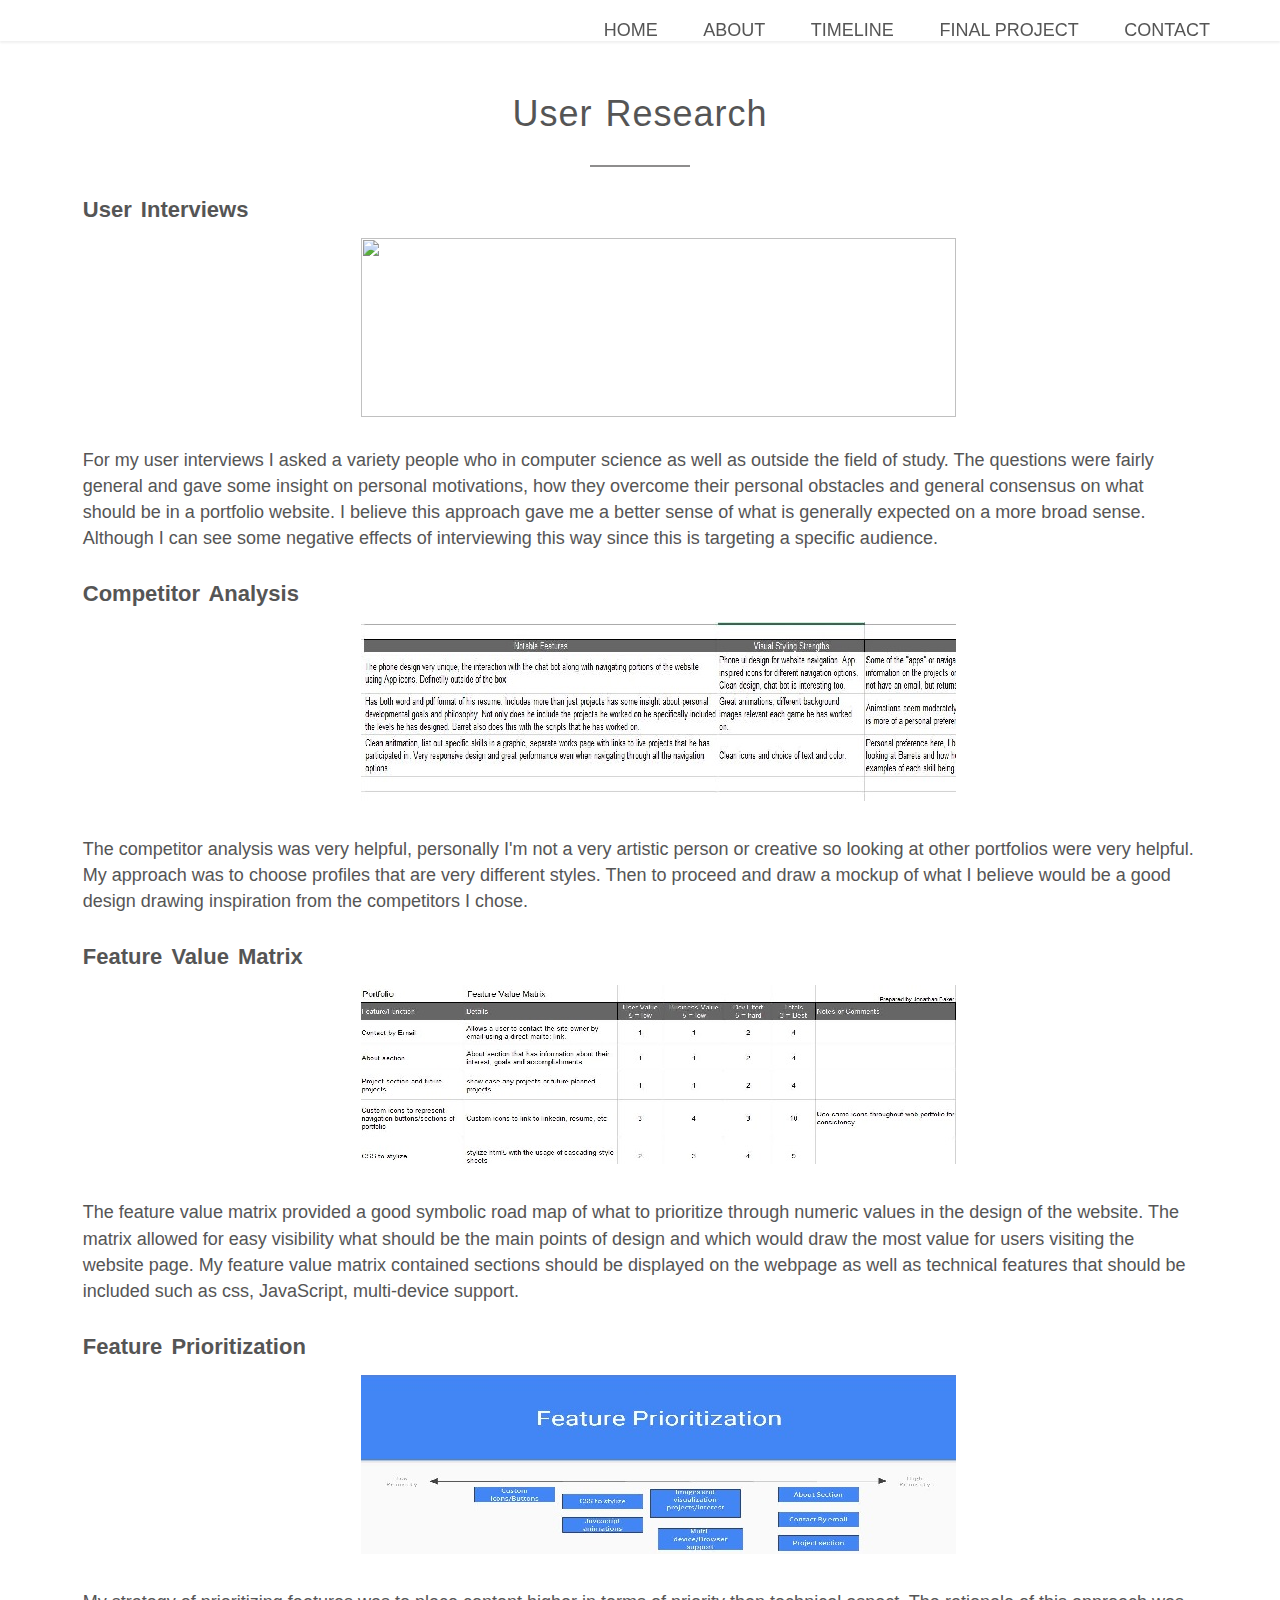
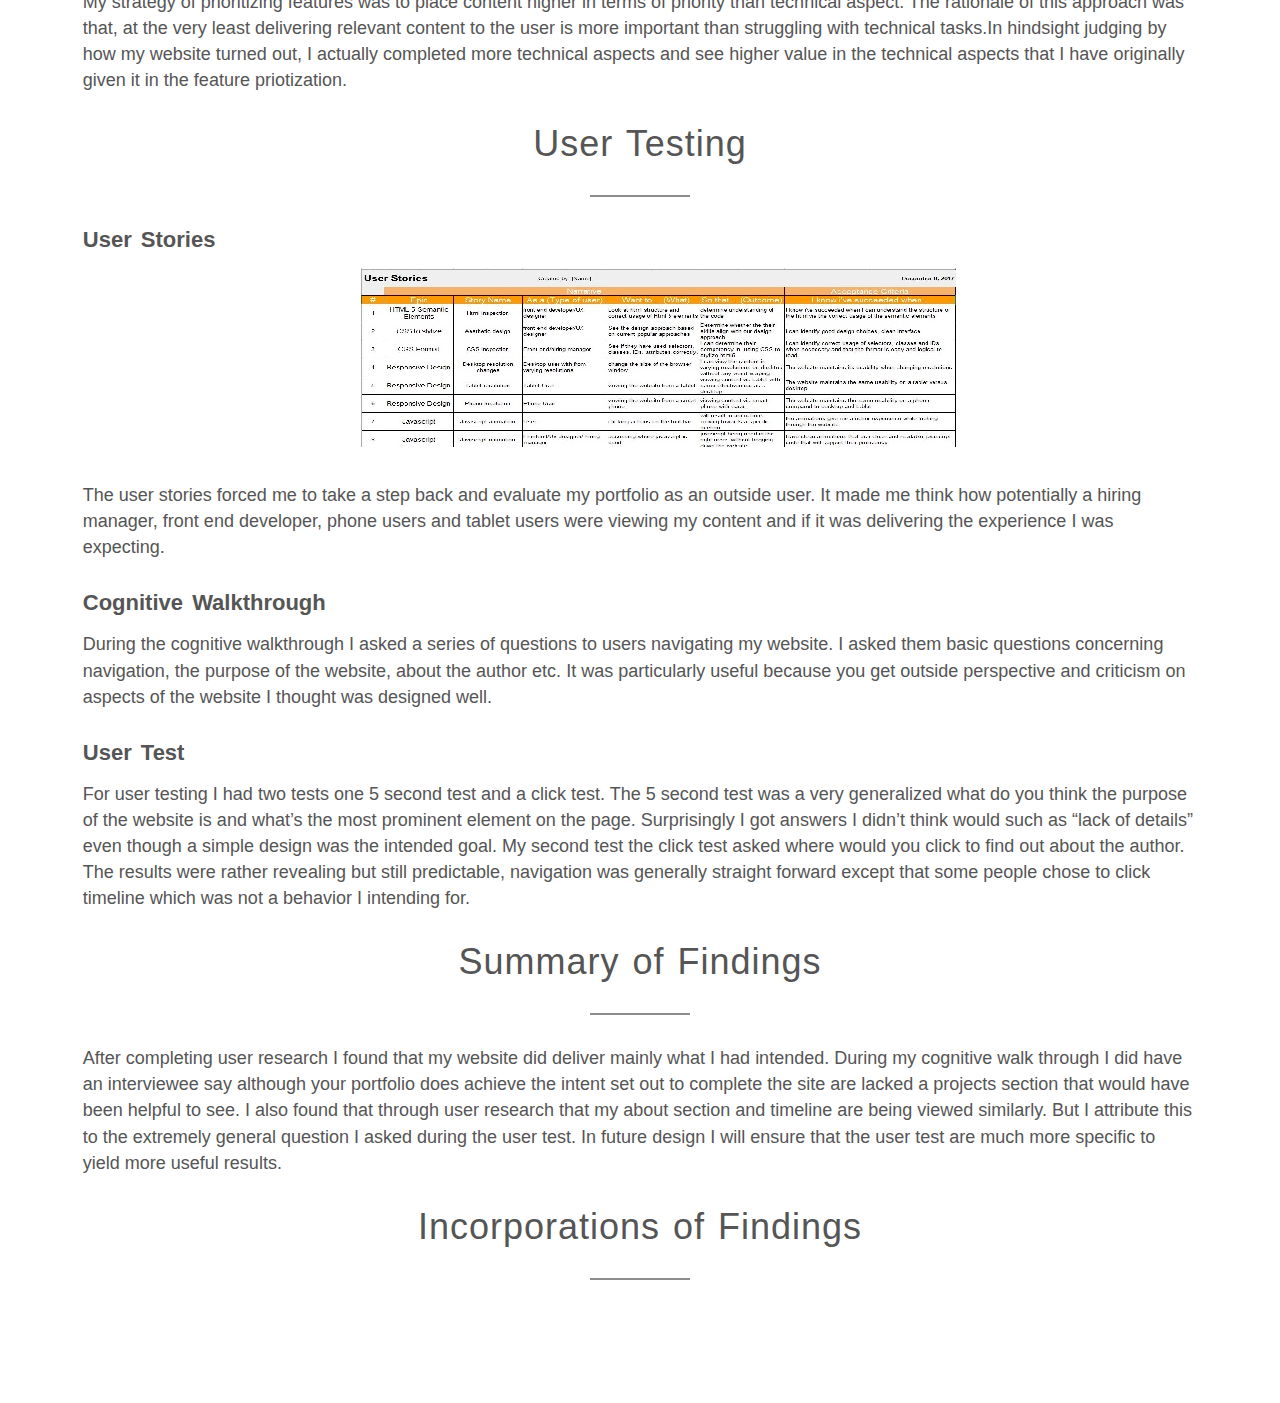
==== FinalProject.html @ 6b1a272f "adj images" ====
<!DOCTYPE html>
<html lang = "en">
    <head>
        <meta name="author" content="Jonathan Baker UCINetID:bakerjt, ID 64562273">
        <meta name="viewport" content="width=device-width, initial-scale=1.0">
        <link rel="stylesheet" type="text/css" href="vendors/css/normalize.css">
        <link rel="stylesheet" type="text/css" href="vendors/css/grid.css">
        <link rel ="stylesheet" type="text/css" href="resources/css/style.css">
        <link rel="stylesheet" type="text/css" href="resources/css/queries.css">
        <link rel ="stylesheet" type="text/css" href="vendors/css/ionicons.min.css">
        <link rel="stylesheet" type="text/css" href="vendors/css/animate.css">
        <link href="https://fonts.googleapis.com/css?family=Open+Sans:100,300,300i,400" rel="stylesheet">
        <title>Jonathan Baker</title>
    </head>
    <body>
        <nav>
            <div class="row">
                <ul class="main-nav js--main-nav">
                    <li><a href="index.html">Home</a></li>
                    <li><a href="index.html">About</a></li>
                    <li><a href="index.html">Timeline</a></li>
                    <li><a href="FinalProject.html">Final Project</a></li>
                    <li><a href="index.html">contact </a></li>
                </ul>
                <a class="mobile-nav-icon js--nav-icon"><i class="ion-navicon-round"></i></a>
            </div>
        </nav>
        <section class="section-features js--section-features" id="features">
            <div class="row box">
                <h2>User Research</h2>
                <h3> User Interviews</h3>
                <a  href="https://drive.google.com/open?id=0B4aPgk0woaX7eER5SkN0eHNoVDg"><img class ="UR" src="resources/img/UserIntMin.JPG"></a>
                <p class="about-me">
                    For my user interviews I asked a variety people who in computer science as well as outside the field of study. The questions were fairly general and gave some insight on personal motivations, how they overcome their personal obstacles and general consensus on what should be in a portfolio website. I believe this approach gave me a better sense of what is generally expected on a more broad sense. Although I can see some negative effects of interviewing this way since this is targeting a specific audience. 
                </p>

                <h3> Competitor Analysis</h3>
                <a  href="https://drive.google.com/open?id=0B4aPgk0woaX7d2t6N0pDeW5FSlE"><img class ="UR" src="resources/img/CompAnalysisMin.jpg"></a>
                <p class="about-me">
                    The competitor analysis was very helpful, personally I'm not a very artistic person or creative so looking at other portfolios were very helpful. My approach was to choose profiles that are very different styles. Then to proceed and draw a mockup of what I believe would be a good design drawing inspiration from the competitors I chose. 
                </p>

                <h3> Feature Value Matrix</h3>
                <a  href="https://drive.google.com/open?id=0B4aPgk0woaX7ckxmODdmNkxnTms"><img class ="UR" src="resources/img/FeatValMin.jpg"></a>
                <p class="about-me">
                    The feature value matrix provided a good symbolic road map of what to prioritize through numeric values in the design of the website. The matrix allowed for easy visibility what should be the main points of design and which would draw the most value for users visiting the website page. My feature value matrix contained sections should be displayed on the webpage as well as technical features that should be included such as css, JavaScript, multi-device support.</p>

                <h3> Feature Prioritization</h3>
                <a  href="https://drive.google.com/open?id=0B4aPgk0woaX7dk5kZG1scjVISDg"><img class ="UR" src="resources/img/FeatPriorMin.jpg"></a>
                <p class="about-me">
                    My strategy of prioritizing features was to place content higher in terms of priority than technical aspect. The rationale of this approach was that, at the very least delivering relevant content to the user is more important than struggling with technical tasks.In hindsight judging by how my website turned out, I actually completed more technical aspects and see higher value in the technical aspects that I have originally given it in the feature priotization.</p>



                <h2>User Testing</h2>


                <h3> User Stories</h3>
                <a  href="https://drive.google.com/open?id=1k7hNdNl56EnMWniTi_OpLZ6lgbuzJ8pI"><img class ="UR" src="resources/img/UserStoryMin.jpg"></a>
                <p class="about-me">
                    The user stories forced me to take a step back and evaluate my portfolio as an outside user. It made me think how potentially a hiring manager, front end developer, phone users and tablet users were viewing my content and if it was delivering the experience I was expecting.</p>

                <h3> Cognitive Walkthrough</h3>
                <p class="about-me">
                   During the cognitive walkthrough I asked a series of questions to users navigating my website. I asked them basic questions concerning navigation, the purpose of the website, about the author etc. It was particularly useful because you get outside perspective and criticism on aspects of the website I thought was designed well.
                   </p>

                <h3> User Test</h3>
                <p class="about-me">
                   For user testing I had two tests one 5 second test and a click test. The 5 second test was a very generalized what do you think the purpose of the website is and what’s the most prominent element on the page. Surprisingly  I got answers I didn’t think would such as “lack of details” even though a simple design was the intended goal. My second test the click test asked where would you click to find out about the author. The results were rather revealing but still predictable, navigation was generally straight forward except that some people chose to click timeline which was not a behavior I intending for.</p>

                <h2> Summary of Findings</h2>
                  <p class="about-me">
                  After completing user research I found that my website did deliver mainly what I had intended. During my cognitive walk through I did have an interviewee say although your portfolio does achieve the intent set out to complete the site are lacked a projects section that would have been helpful to see. I also found that through user research that my about section and timeline are being viewed similarly. But I attribute this to the extremely general question I asked during the user test. In future design I will ensure that the user test are much more specific to yield more useful results.</p>

                <h2> Incorporations of Findings</h2>

            </div>
        </section>


        <script src="https://ajax.googleapis.com/ajax/libs/jquery/1.12.4/jquery.min.js"></script>
        <script src="vendors/js/jquery.waypoints.min.js"></script>
        <script src="resources/js/script.js"></script>

    </body>
</html>
---- vendors/css/grid.css ----
/*  SECTIONS  ============================================================================= */

.section {
	clear: both;
	padding: 0px;
	margin: 0px;
}

/*  GROUPING  ============================================================================= */

.row {
    zoom: 1; /* For IE 6/7 (trigger hasLayout) */
}

.row:before,
.row:after {
    content:"";
    display:table;
}
.row:after {
    clear:both;
}

/*  GRID COLUMN SETUP   ==================================================================== */

.col {
	display: block;
	float:left;
	margin: 1% 0 1% 1.6%;
}

.col:first-child { margin-left: 0; } /* all browsers except IE6 and lower */


/*  REMOVE MARGINS AS ALL GO FULL WIDTH AT 480 PIXELS */

@media only screen and (max-width: 480px) {
	.col { 
		/*margin: 1% 0 1% 0%;*/
        margin: 0;
	}
}


/*  GRID OF TWO   ============================================================================= */


.span-2-of-2 {
	width: 100%;
}

.span-1-of-2 {
	width: 49.2%;
}

/*  GO FULL WIDTH AT LESS THAN 480 PIXELS */

@media only screen and (max-width: 480px) {
	.span-2-of-2 {
		width: 100%; 
	}
	.span-1-of-2 {
		width: 100%; 
	}
}


/*  GRID OF THREE   ============================================================================= */

	
.span-3-of-3 {
	width: 100%; 
}

.span-2-of-3 {
	width: 66.13%; 
}

.span-1-of-3 {
	width: 32.26%; 
}


/*  GO FULL WIDTH AT LESS THAN 480 PIXELS */

@media only screen and (max-width: 480px) {
	.span-3-of-3 {
		width: 100%; 
	}
	.span-2-of-3 {
		width: 100%; 
	}
	.span-1-of-3 {
		width: 100%;
	}
}

/*  GRID OF FOUR   ============================================================================= */

	
.span-4-of-4 {
	width: 100%; 
}

.span-3-of-4 {
	width: 74.6%; 
}

.span-2-of-4 {
	width: 49.2%; 
}

.span-1-of-4 {
	width: 23.8%; 
}


/*  GO FULL WIDTH AT LESS THAN 480 PIXELS */

@media only screen and (max-width: 480px) {
	.span-4-of-4 {
		width: 100%; 
	}
	.span-3-of-4 {
		width: 100%; 
	}
	.span-2-of-4 {
		width: 100%; 
	}
	.span-1-of-4 {
		width: 100%; 
	}
}


/*  GRID OF FIVE   ============================================================================= */

	
.span-5-of-5 {
	width: 100%;
}

.span-4-of-5 {
  	width: 79.68%; 
}

.span-3-of-5 {
  	width: 59.36%; 
}

.span-2-of-5 {
  	width: 39.04%;
}

.span-1-of-5 {
  	width: 18.72%;
}


/*  GO FULL WIDTH AT LESS THAN 480 PIXELS */

@media only screen and (max-width: 480px) {
	.span-5-of-5 {
		width: 100%; 
	}
	.span-4-of-5 {
		width: 100%; 
	}
	.span-3-of-5 {
		width: 100%; 
	}
	.span-2-of-5 {
		width: 100%; 
	}
	.span-1-of-5 {
		width: 100%; 
	}
}


/*  GRID OF SIX   ============================================================================= */


.span-6-of-6 {
	width: 100%;
}

.span-5-of-6 {
  	width: 83.06%;
}

.span-4-of-6 {
  	width: 66.13%;
}

.span-3-of-6 {
  	width: 49.2%;
}

.span-2-of-6 {
  	width: 32.26%;
}

.span-1-of-6 {
  	width: 15.33%;
}


/*  GO FULL WIDTH AT LESS THAN 480 PIXELS */

@media only screen and (max-width: 480px) {
	.span-6-of-6 {
		width: 100%; 
	}
	.span-5-of-6 {
		width: 100%; 
	}
	.span-4-of-6 {
		width: 100%; 
	}
	.span-3-of-6 {
		width: 100%; 
	}
	.span-2-of-6 {
		width: 100%; 
	}
	.span-1-of-6 {
		width: 100%; 
	}
}



/*  GRID OF SEVEN   ============================================================================= */


.span-7-of-7 {
	width: 100%;
}

.span-6-of-7 {
	width: 85.48%;
}

.span-5-of-7 {
  	width: 70.97%;
}

.span-4-of-7 {
  	width: 56.45%;
}

.span-3-of-7 {
  	width: 41.94%;
}

.span-2-of-7 {
  	width: 27.42%;
}

.span-1-of-7 {
  	width: 12.91%;
}


/*  GO FULL WIDTH AT LESS THAN 480 PIXELS */

@media only screen and (max-width: 480px) {
	.span-7-of-7 {
		width: 100%; 
	}
	.span-6-of-7 {
		width: 100%; 
	}
	.span-5-of-7 {
		width: 100%; 
	}
	.span-4-of-7 {
		width: 100%; 
	}
	.span-3-of-7 {
		width: 100%; 
	}
	.span-2-of-7 {
		width: 100%; 
	}
	.span-1-of-7 {
		width: 100%; 
	}
}


/*  GRID OF EIGHT   ============================================================================= */

	
.span-8-of-8 {
	width: 100%;
}

.span-7-of-8 {
	width: 87.3%; 
}

.span-6-of-8 {
	width: 74.6%; 
}

.span-5-of-8 {
	width: 61.9%; 
}

.span-4-of-8 {
	width: 49.2%; 
}

.span-3-of-8 {
	width: 36.5%;
}

.span-2-of-8 {
	width: 23.8%; 
}

.span-1-of-8 {
	width: 11.1%; 
}


/*  GO FULL WIDTH AT LESS THAN 480 PIXELS */

@media only screen and (max-width: 480px) {
	.span-8-of-8 {
		width: 100%; 
	}
	.span-7-of-8 {
		width: 100%; 
	}
	.span-6-of-8 {
		width: 100%; 
	}
	.span-5-of-8 {
		width: 100%; 
	}
	.span-4-of-8 {
		width: 100%; 
	}
	.span-3-of-8 {
		width: 100%; 
	}
	.span-2-of-8 {
		width: 100%; 
	}
	.span-1-of-8 {
		width: 100%; 
	}
}


/*  GRID OF NINE   ============================================================================= */


.span-9-of-9 {
	width: 100%;
}

.span-8-of-9 {
	width: 88.71%;
}

.span-7-of-9 {
	width: 77.42%; 
}

.span-6-of-9 {
	width: 66.13%; 
}

.span-5-of-9 {
	width: 54.84%; 
}

.span-4-of-9 {
	width: 43.55%; 
}

.span-3-of-9 {
	width: 32.26%;
}

.span-2-of-9 {
	width: 20.97%; 
}

.span-1-of-9 {
	width: 9.68%; 
}


/*  GO FULL WIDTH AT LESS THAN 480 PIXELS */

@media only screen and (max-width: 480px) {
	.span-9-of-9 {
		width: 100%; 
	}
	.span-8-of-9 {
		width: 100%; 
	}
	.span-7-of-9 {
		width: 100%; 
	}
	.span-6-of-9 {
		width: 100%; 
	}
	.span-5-of-9 {
		width: 100%; 
	}
	.span-4-of-9 {
		width: 100%; 
	}
	.span-3-of-9 {
		width: 100%; 
	}
	.span-2-of-9 {
		width: 100%; 
	}
	.span-1-of-9 {
		width: 100%; 
	}
}


/*  GRID OF TEN   ============================================================================= */


.span-10-of-10 {
	width: 100%;
}

.span-9-of-10 {
	width: 89.84%;
}

.span-8-of-10 {
	width: 79.68%;
}

.span-7-of-10 {
	width: 69.52%; 
}

.span-6-of-10 {
	width: 59.36%; 
}

.span-5-of-10 {
	width: 49.2%; 
}

.span-4-of-10 {
	width: 39.04%; 
}

.span-3-of-10 {
	width: 28.88%;
}

.span-2-of-10 {
	width: 18.72%; 
}

.span-1-of-10 {
	width: 8.56%; 
}


/*  GO FULL WIDTH AT LESS THAN 480 PIXELS */

@media only screen and (max-width: 480px) {
	.span-10-of-10 {
		width: 100%; 
	}
	.span-9-of-10 {
		width: 100%; 
	}
	.span-8-of-10 {
		width: 100%; 
	}
	.span-7-of-10 {
		width: 100%; 
	}
	.span-6-of-10 {
		width: 100%; 
	}
	.span-5-of-10 {
		width: 100%; 
	}
	.span-4-of-10 {
		width: 100%; 
	}
	.span-3-of-10 {
		width: 100%; 
	}
	.span-2-of-10 {
		width: 100%; 
	}
	.span-1-of-10 {
		width: 100%; 
	}
}


/*  GRID OF ELEVEN   ============================================================================= */

.span-11-of-11 {
	width: 100%;
}

.span-10-of-11 {
	width: 90.76%;
}

.span-9-of-11 {
	width: 81.52%;
}

.span-8-of-11 {
	width: 72.29%;
}

.span-7-of-11 {
	width: 63.05%; 
}

.span-6-of-11 {
	width: 53.81%; 
}

.span-5-of-11 {
	width: 44.58%; 
}

.span-4-of-11 {
	width: 35.34%; 
}

.span-3-of-11 {
	width: 26.1%;
}

.span-2-of-11 {
	width: 16.87%; 
}

.span-1-of-11 {
	width: 7.63%; 
}


/*  GO FULL WIDTH AT LESS THAN 480 PIXELS */

@media only screen and (max-width: 480px) {
	.span-11-of-11 {
		width: 100%; 
	}
	.span-10-of-11 {
		width: 100%; 
	}
	.span-9-of-11 {
		width: 100%; 
	}
	.span-8-of-11 {
		width: 100%; 
	}
	.span-7-of-11 {
		width: 100%; 
	}
	.span-6-of-11 {
		width: 100%; 
	}
	.span-5-of-11 {
		width: 100%; 
	}
	.span-4-of-11 {
		width: 100%; 
	}
	.span-3-of-11 {
		width: 100%; 
	}
	.span-2-of-11 {
		width: 100%; 
	}
	.span-1-of-11 {
		width: 100%; 
	}
}


/*  GRID OF TWELVE   ============================================================================= */

.span-12-of-12 {
	width: 100%;
}

.span-11-of-12 {
	width: 91.53%;
}

.span-10-of-12 {
	width: 83.06%;
}

.span-9-of-12 {
	width: 74.6%;
}

.span-8-of-12 {
	width: 66.13%;
}

.span-7-of-12 {
	width: 57.66%; 
}

.span-6-of-12 {
	width: 49.2%; 
}

.span-5-of-12 {
	width: 40.73%; 
}

.span-4-of-12 {
	width: 32.26%; 
}

.span-3-of-12 {
	width: 23.8%;
}

.span-2-of-12 {
	width: 15.33%; 
}

.span-1-of-12 {
	width: 6.86%; 
}


/*  GO FULL WIDTH AT LESS THAN 480 PIXELS */

@media only screen and (max-width: 480px) {
	.span-12-of-12 {
		width: 100%; 
	}
	.span-11-of-12 {
		width: 100%; 
	}
	.span-10-of-12 {
		width: 100%; 
	}
	.span-9-of-12 {
		width: 100%; 
	}
	.span-8-of-12 {
		width: 100%; 
	}
	.span-7-of-12 {
		width: 100%; 
	}
	.span-6-of-12 {
		width: 100%; 
	}
	.span-5-of-12 {
		width: 100%; 
	}
	.span-4-of-12 {
		width: 100%; 
	}
	.span-3-of-12 {
		width: 100%; 
	}
	.span-2-of-12 {
		width: 100%; 
	}
	.span-1-of-12 {
		width: 100%; 
	}
}
---- resources/css/style.css ----
/*-------------------------*/
/*BASIC SETUP */
/*-------------------------*/
*{
    margin:0;
    padding:0;
    box-sizing:border-box;
}


html, 
body{
    background-color: #fff;
    color:#555;
    /*if user doesn't have internet connection arial will be displayed, if arial is not available any sans-sarif will be used*/
    font-family: 'Lato', 'Arial', 'sans-serif';
    font-weight: 300;
    font-size: 20px;
    /*makes fonts render in a better way*/
    text-rendering: optimizeLegibility;
    overflow-x: hidden;
}

/*-------------------------*/
/*REUSABLE COMPONENTS*/
/*-------------------------*/
.row{
    max-width: 1140px;
    margin: 0 auto;
}
section{
    padding:80px 0;
}

.box{
    padding: 1%;
}
/*-------------------------*/
/*HEADINGS*/
/*-------------------------*/
h1,
h2,
h3{
    font-weight: 300;
    word-spacing: 3px;
}

h1{
    margin:0;
    color: white;
    font-size: 240%;
    letter-spacing: 1px;
}

h2{
    font-size: 180%;
    word-spacing: 2px;
    text-align: center;
    margin-bottom: 30px;
    letter-spacing: 1px;
}

h2:after{
    display: block;
    height: 2px;
    background-color: #8e8d8d;
    content: " ";
    width: 100px;
    margin:0 auto;
    margin-top: 30px;
}

h3{
    font-size:110%;
    margin-bottom: 15px;
    font-weight: bold;
}

/*-------------------------*/
/*PARAGRAPHS*/
/*-------------------------*/
.

.about-me{
    line-height: 145%;
    width: 70%;
    margin-left: 15%;
}

.box p{
    font-size: 90%;
    line-height: 145%
}

/*-------------------------*/
/*links*/
/*-------------------------*/
a:link,
a:visited
{
    color: #6f6f6f;
    text-decoration: none;
    padding-bottom: 1px;
    transition: border-bottom 0.2s, color 0.2s;
}

a:hover,
a:active
{
    color:#555;
    border-bottom: 1px solid transparent;

}


/*-------------------------*/
/*BUTTONS*/
/*-------------------------*/

.btn:link,
.btn:visited,
input[type=submit]{
    margin-top: 0;
    margin-bottom: 0;
    display: inline-block;
    padding: 10px 30px;
    font-weight: 300;
    text-decoration: none;
    border-radius: 200px;
    color:white;
    transition: background-color 0.2s, border 0.2s, color 0.2s;

}

.btn-full:link,
.btn-full:visited,
input[type=submit]{
    background-color: #2779b5; 
    border: 1px solid #2779b5;
    margin-right: 15px;
}

.btn:hover,
.btn:active,
input[type=submit]:hover,
input[type=submit]:active{
    background-color: #2d64e0;   
}


/*-------------------------*/
/*HEADER*/
/*-------------------------*/
header{
    background-image:linear-gradient(rgba(255, 255, 255, 0), rgba(0, 0, 0, 0.4)), url(img/133D-min-min.jpg);
    background-size: cover;
    background-position: center;
    height: 100vh;
    background-attachment: fixed;
}

.hero-text-box{
    position: absolute;
    width: 1140px;
    top:50%;
    left: 50%;
    transform:translate(-50%, -50%);
}


/* MAIN NAV */
.main-nav{
    margin-top:55px;
    float: right;
    list-style: none;
}

.main-nav li{
    display: inline-block;
    margin-left: 40px;
}

.main-nav li a:link,
.main-nav li a:visited{
    padding: 8px 0;
    color: #fff;
    text-decoration: none;
    text-transform: uppercase;
    font-size: 90%;
    border-bottom: 2px solid transparent;
    transition: border-bottom 0.2s;
}

.main-nav li a:hover,
.main-nav li a:active{
    border-bottom: 2px solid #f0f0f0;
}

/* JS STICK NAV */
.sticky{
    position: fixed;
    top: 0;
    left 0;
    width: 100%;
    background-color: rgba(255, 255, 255, 0.98);
    box-shadow: 0 2px 2px #f0f0f0;
    z-index: 9999;

}

.sticky .main-nav li a:hover,
.sticky .main-nav li a:active{
    border-bottom: 2px solid #888888;
}

.sticky .main-nav{
    margin-top:18px;}

.sticky .main-nav li a:link,
.sticky .main-nav li a:visited{
    padding: 16px 0;
    color: #555;
}

.sticky .logo{display: none;}
.sticky .logo-black {display: block;}

/* MOBILE NAVIGATION*/
.mobile-nav-icon{
    float:right;
    margin-top: 30px;
    cursor:pointer;
    display: none;
}

.mobile-nav-icon i{
    font-size: 200%;
    color: #fff;
}
/*-------------------------*/
/*ABOUT ME*/
/*-------------------------*/
.section-features{
    background-color: #ffffff;
}

.section-features .about-me{
    margin-bottom: 30px;
}

.section-features img{
    width: 35%;
    height: auto;
    margin: 0 33%;
    border-radius: 50%;
}

.box img{
      width: 25%;
    height: auto;
    margin: 0 33%;
    border-radius: 0%;
}

.box .UR{
    width: 595px;
    margin: 0;
    height: 179px;
    margin: 0 25%;
    margin-bottom: 30px;
}

/*-------------------------*/
/*TIMELINE Used WC3 for timeline*/
/*-------------------------*/
.section-timeline {
    background-color: #e6e6e6;
}

/* The actual timeline (the vertical ruler) */
.timeline {
  position: relative;
  max-width: 1200px;
  margin: 0 auto;
}

/* The actual timeline (the vertical ruler) */
.timeline::after {
  content: '';
  position: absolute;
  width: 6px;
  background-color: white;
  top: 0;
  bottom: 0;
  left: 50%;
  margin-left: -3px;
}

/* Container around content */
.container {
  padding: 10px 40px;
  position: relative;
  background-color: inherit;
  width: 50%;
}

/* The circles on the timeline */
.container::after {
  content: '';
  position: absolute;
  width: 25px;
  height: 25px;
  right: -17px;
  background-color: white;
  border: 4px solid #469ae2;
  top: 15px;
  border-radius: 50%;
  z-index: 1;
}

/* Place the container to the left */
.left {
  left: 0;
    text-align: center;
}

/* Place the container to the right */
.right {
  left: 50%;
text-align: center;
}

/* Add arrows to the left container (pointing right) */
.left::before {
  content: " ";
  height: 0;
  position: absolute;
  top: 22px;
  width: 0;
  z-index: 1;
  right: 30px;
  border: medium solid white;
  border-width: 10px 0 10px 10px;
  border-color: transparent transparent transparent white;
}

/* Add arrows to the right container (pointing left) */
.right::before {
  content: " ";
  height: 0;
  position: absolute;
  top: 22px;
  width: 0;
  z-index: 1;
  left: 30px;
  border: medium solid white;
  border-width: 10px 10px 10px 0;
  border-color: transparent white transparent transparent;
}

/* Fix the circle for containers on the right side */
.right::after {
  left: -16px;
}

/* The actual content */
.content {
  padding: 20px 30px;
  background-color: white;
  position: relative;
  border-radius: 6px;
}

/* Media queries - Responsive timeline on screens less than 600px wide */
@media all and (max-width: 600px) {
/* Place the timelime to the left */
  .timeline::after {
    left: 31px;
  }

/* Full-width containers */
  .container {
    width: 100%;
    padding-left: 70px;
    padding-right: 25px;
  }

/* Make sure that all arrows are pointing leftwards */
  .container::before {
    left: 60px;
    border: medium solid white;
    border-width: 10px 10px 10px 0;
    border-color: transparent white transparent transparent;
  }

/* Make sure all circles are at the same spot */
  .left::after, .right::after {
    left: 15px;
  }

/* Make all right containers behave like the left ones */
  .right {
    left: 0%;
  }
}

.section-timeline h2:after{content: none;}

/*-------------------------*/
/*ABOUT ME*/
/*-------------------------*/

.contact-me h3{
    text-align: center;
}
.contact-form{
    width: 60%;
    margin: 0 auto;
}

input[type=text],
input[type=email],
select,
textarea{
    width: 100%;
    padding: 7px;
    border-radius: 3px;
    border: 1px solid #ccc;
}

text-area{
    height: 100px;
}

input[type=checkbox]{
    margin:10px 5px 10px 0;
}

*:focus{outline: none;}

.memail{
    text-align: center;
}
.mphone{
    text-align: center;
}

/*-------------------------*/
/*Footer*/
/*-------------------------*/
footer{
    background-color: #333;
    padding: 20px;
    font-size: 80%;
    text-align: center;
}
/*-------------------------*/
/*Animations*/
/*-------------------------*/

.js--wp-1,
.js--wp-2,
.js--wp-3{
    opacity: 0;
    animation-duration: 1s;
}

.js--wp-4{
    animation-duration: 1s;
}

.js--wp-1.animated,
.js--wp-2.animated,
.js--wp-3.animated{
    opacity: 1;
}
---- resources/css/queries.css ----
/*-------------------------*/
/* Desktop*/
/*-------------------------*/
@media only screen and (max-width: 1200px)
{
    .hero-text-box{
        position: absolute;
        width: 100%;
        padding: 0 2%;
    }

    .row{padding:0 2%;}


}

/*-------------------------*/
/* Tablets and portrait 768 to 1023*/
/*-------------------------*/
@media only screen and (max-width: 1023px)
{
    body{font-size: 18px;}
    section{padding: 60px 0;}

    .long-copy{
        width: 80%;
        margin-left: 10%;
    }

}

/*-------------------------*/
/*mobile phones larger resolution or tablets*/
/*-------------------------*/
@media only screen and (max-width: 767px) {
    body { font-size: 16px; }
    section { padding: 30px 0; }
    
    .row,
    .hero-text-box { padding: 0 4%; }
    .col { 
        width: 100%;
        margin: 0 0 4% 0;
    }
    
    
    .main-nav { display: none; }
    .mobile-nav-icon {display: inline-block;}
    
    .main-nav {
        float: left;
        margin-top: 30px;
        margin-left: 25px;
    }
    
    .main-nav li {
        display: block;
    }
    
    .main-nav li a:link,
    .main-nav li a:visited {
        display: block;
        border: 0;
        padding: 10px 0;
        font-size: 100%;
    }
    
    .sticky .main-nav { margin-top: 10px; }

    .sticky .main-nav li a:link,
    .sticky .main-nav li a:visited { padding: 10px 0; }
    .sticky .mobile-nav-icon { margin-top: 10px; }
    .sticky .mobile-nav-icon i { color: #555; }

    h1 { font-size: 180%; }
    h2 { font-size: 150%; }
    
    .long-copy {
        width: 100%;
        margin-left: 0%;
    }
    
}


/*-------------------------*/
/*mobile phones old generations*/
/*-------------------------*/
@media only screen and (max-width: 480px)
{
    section{padding:25px 0;}
    .contact-form{width: 100%;}
}
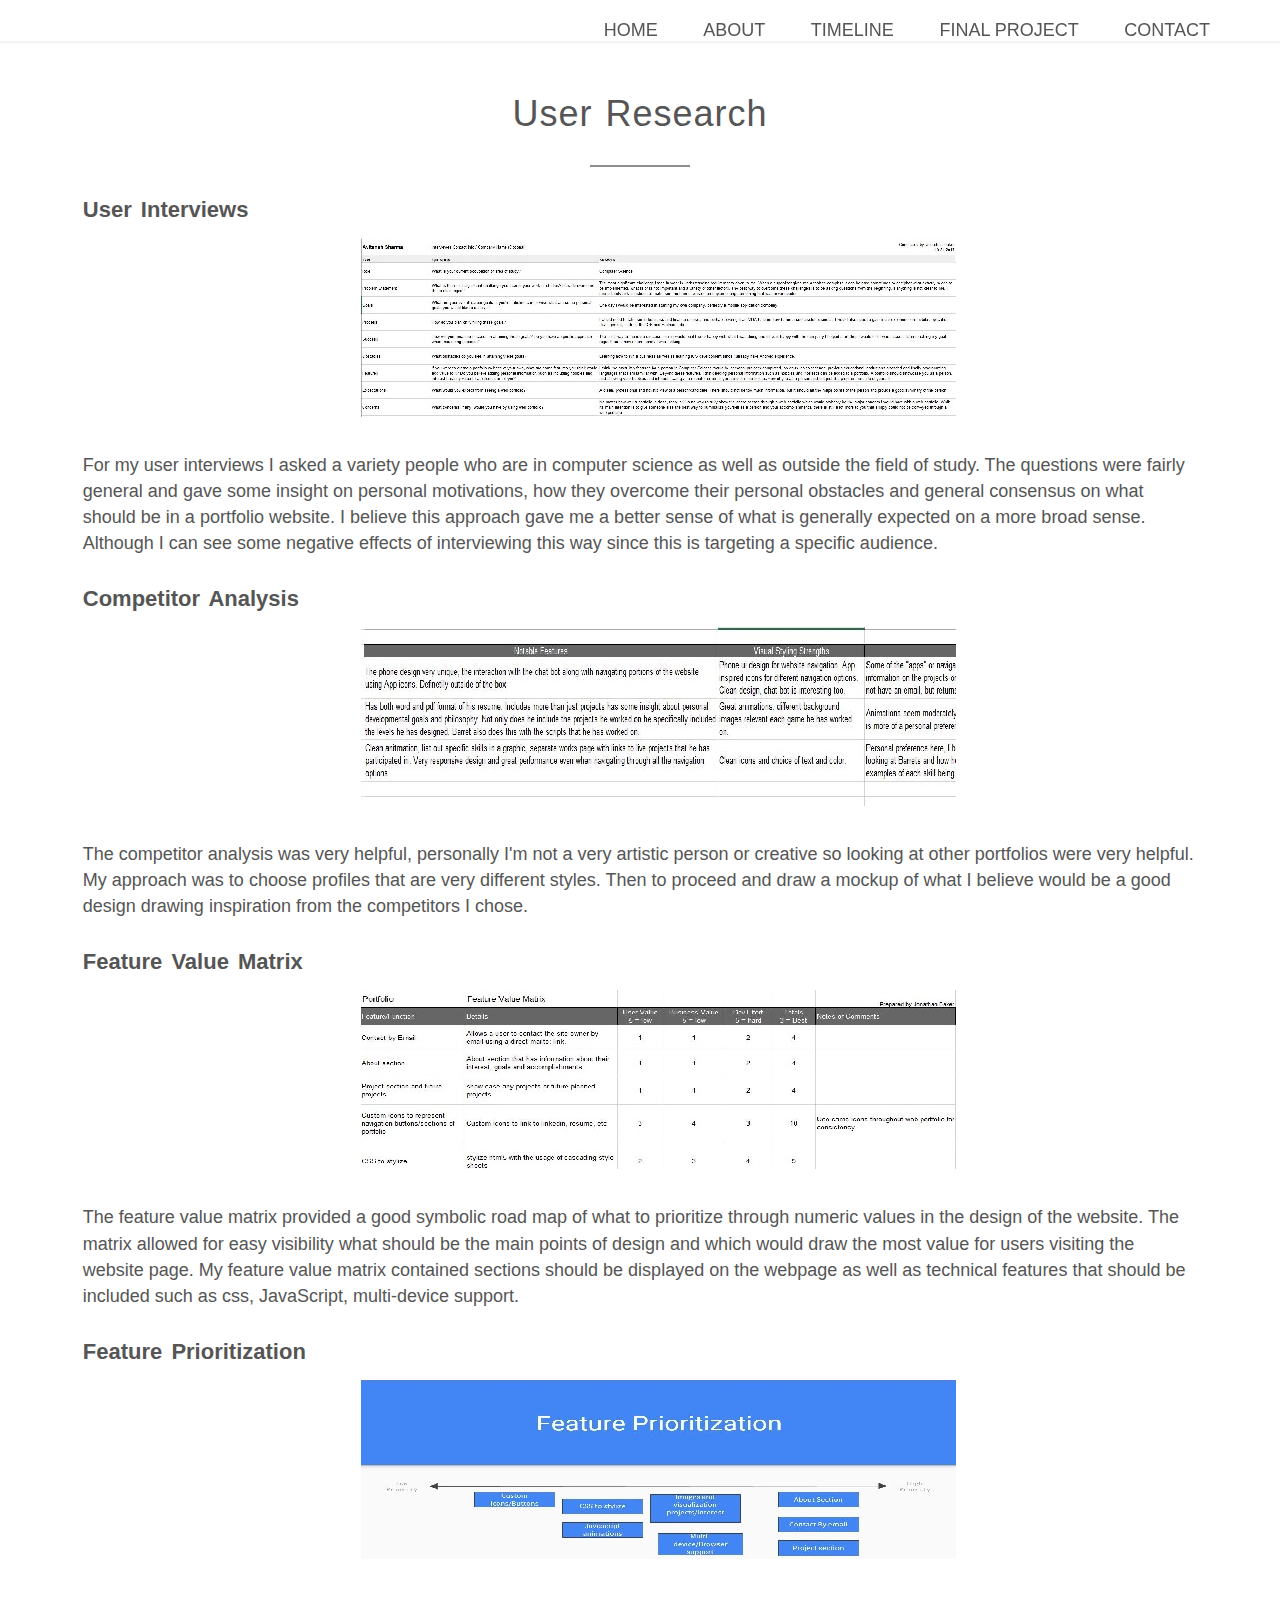
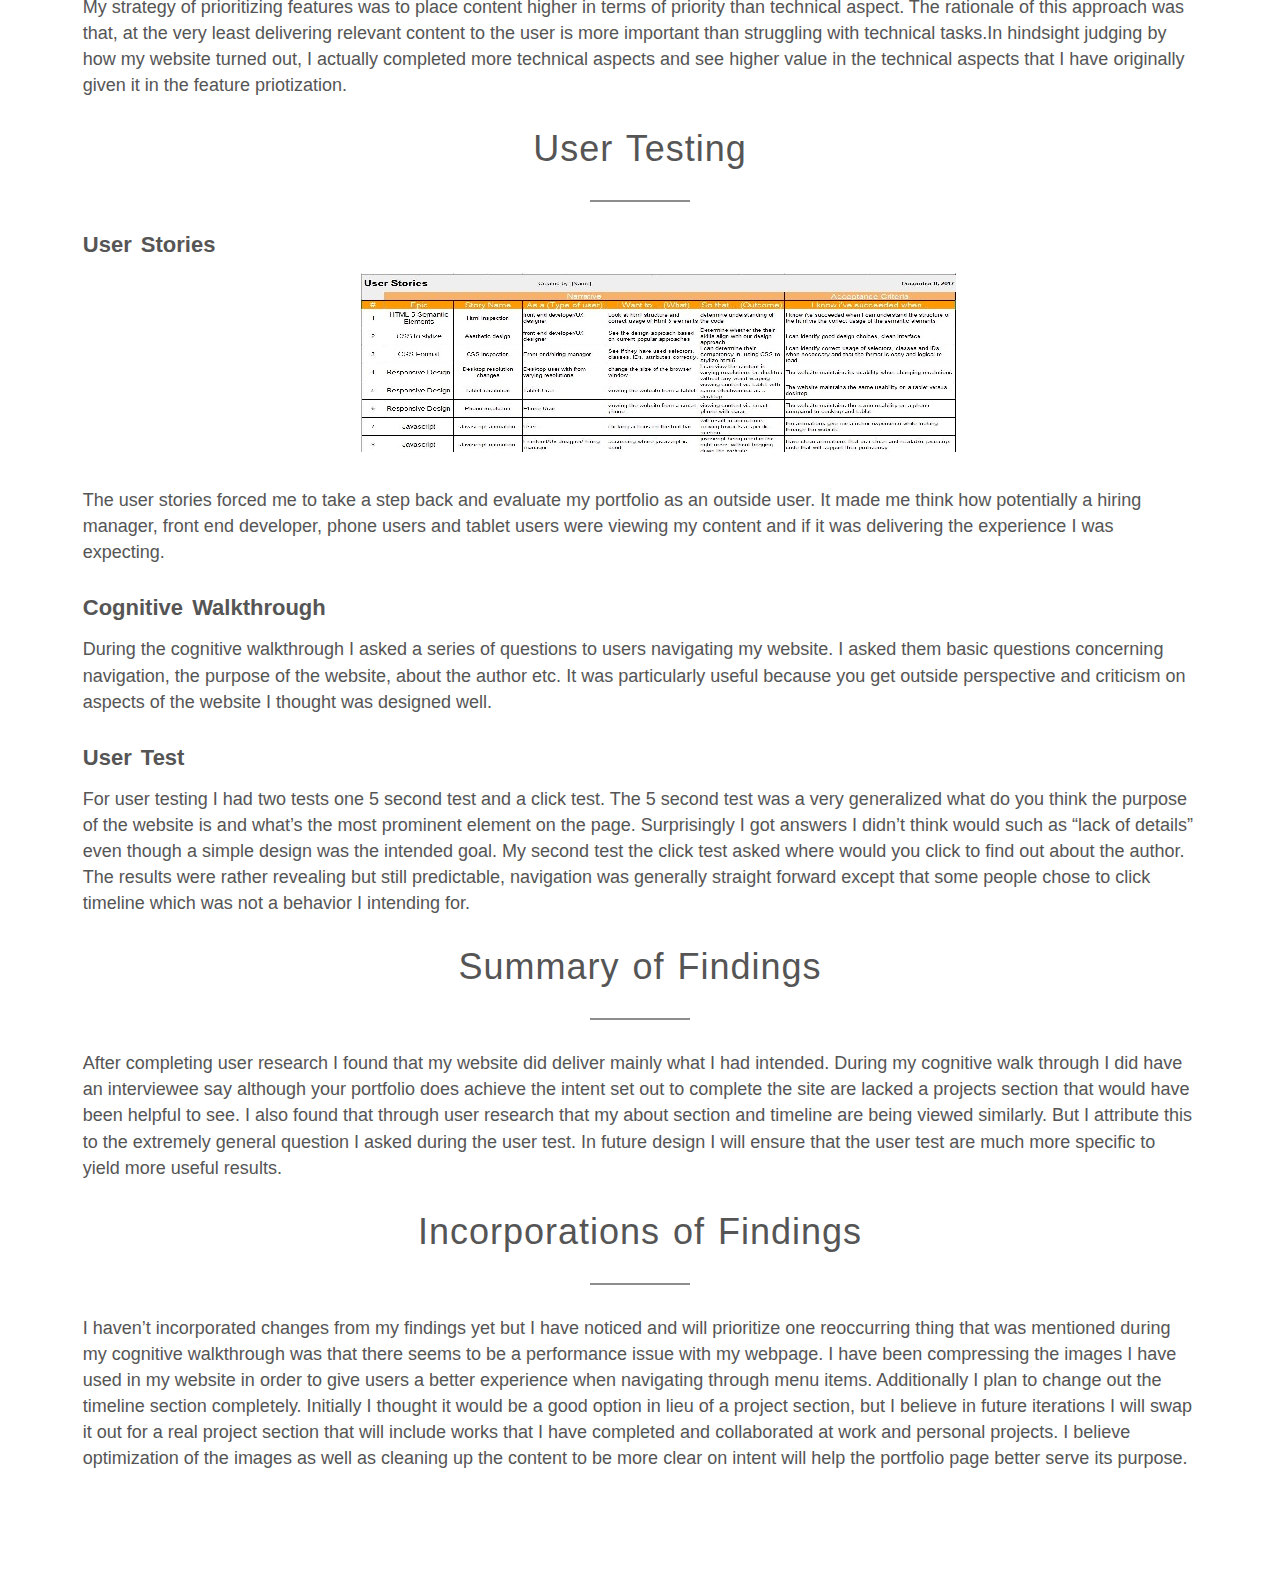
==== commit dc07e2d4: "grammar" ====
--- a/FinalProject.html
+++ b/FinalProject.html
@@ -29,9 +29,9 @@
             <div class="row box">
                 <h2>User Research</h2>
                 <h3> User Interviews</h3>
-                <a  href="https://drive.google.com/open?id=0B4aPgk0woaX7eER5SkN0eHNoVDg"><img class ="UR" src="resources/img/UserIntMin.JPG"></a>
+                <a  href="https://drive.google.com/open?id=0B4aPgk0woaX7eER5SkN0eHNoVDg"><img class ="UR" src="resources/img/UserIntMin.jpg"></a>
                 <p class="about-me">
-                    For my user interviews I asked a variety people who in computer science as well as outside the field of study. The questions were fairly general and gave some insight on personal motivations, how they overcome their personal obstacles and general consensus on what should be in a portfolio website. I believe this approach gave me a better sense of what is generally expected on a more broad sense. Although I can see some negative effects of interviewing this way since this is targeting a specific audience. 
+                    For my user interviews I asked a variety people who are in computer science as well as outside the field of study. The questions were fairly general and gave some insight on personal motivations, how they overcome their personal obstacles and general consensus on what should be in a portfolio website. I believe this approach gave me a better sense of what is generally expected on a more broad sense. Although I can see some negative effects of interviewing this way since this is targeting a specific audience. 
                 </p>
 
                 <h3> Competitor Analysis</h3>
@@ -74,6 +74,9 @@
                   After completing user research I found that my website did deliver mainly what I had intended. During my cognitive walk through I did have an interviewee say although your portfolio does achieve the intent set out to complete the site are lacked a projects section that would have been helpful to see. I also found that through user research that my about section and timeline are being viewed similarly. But I attribute this to the extremely general question I asked during the user test. In future design I will ensure that the user test are much more specific to yield more useful results.</p>
 
                 <h2> Incorporations of Findings</h2>
+                 <p class="about-me">
+                 I haven’t incorporated changes from my findings yet but I have noticed and will prioritize one reoccurring thing that was mentioned during my cognitive walkthrough was that there seems to be a performance issue with my webpage. I have been compressing the images I have used in my website in order to give users a better experience when navigating through menu items. Additionally I plan to change out the timeline section completely. Initially I thought it would be a good option in lieu of a project section, but I believe in future iterations I will swap it out for a real project section that will include works that I have completed and collaborated at work and personal projects. I believe optimization of the images as well as cleaning up the content to be more clear on intent will help the portfolio page better serve its purpose.</p>
+                
 
             </div>
         </section>
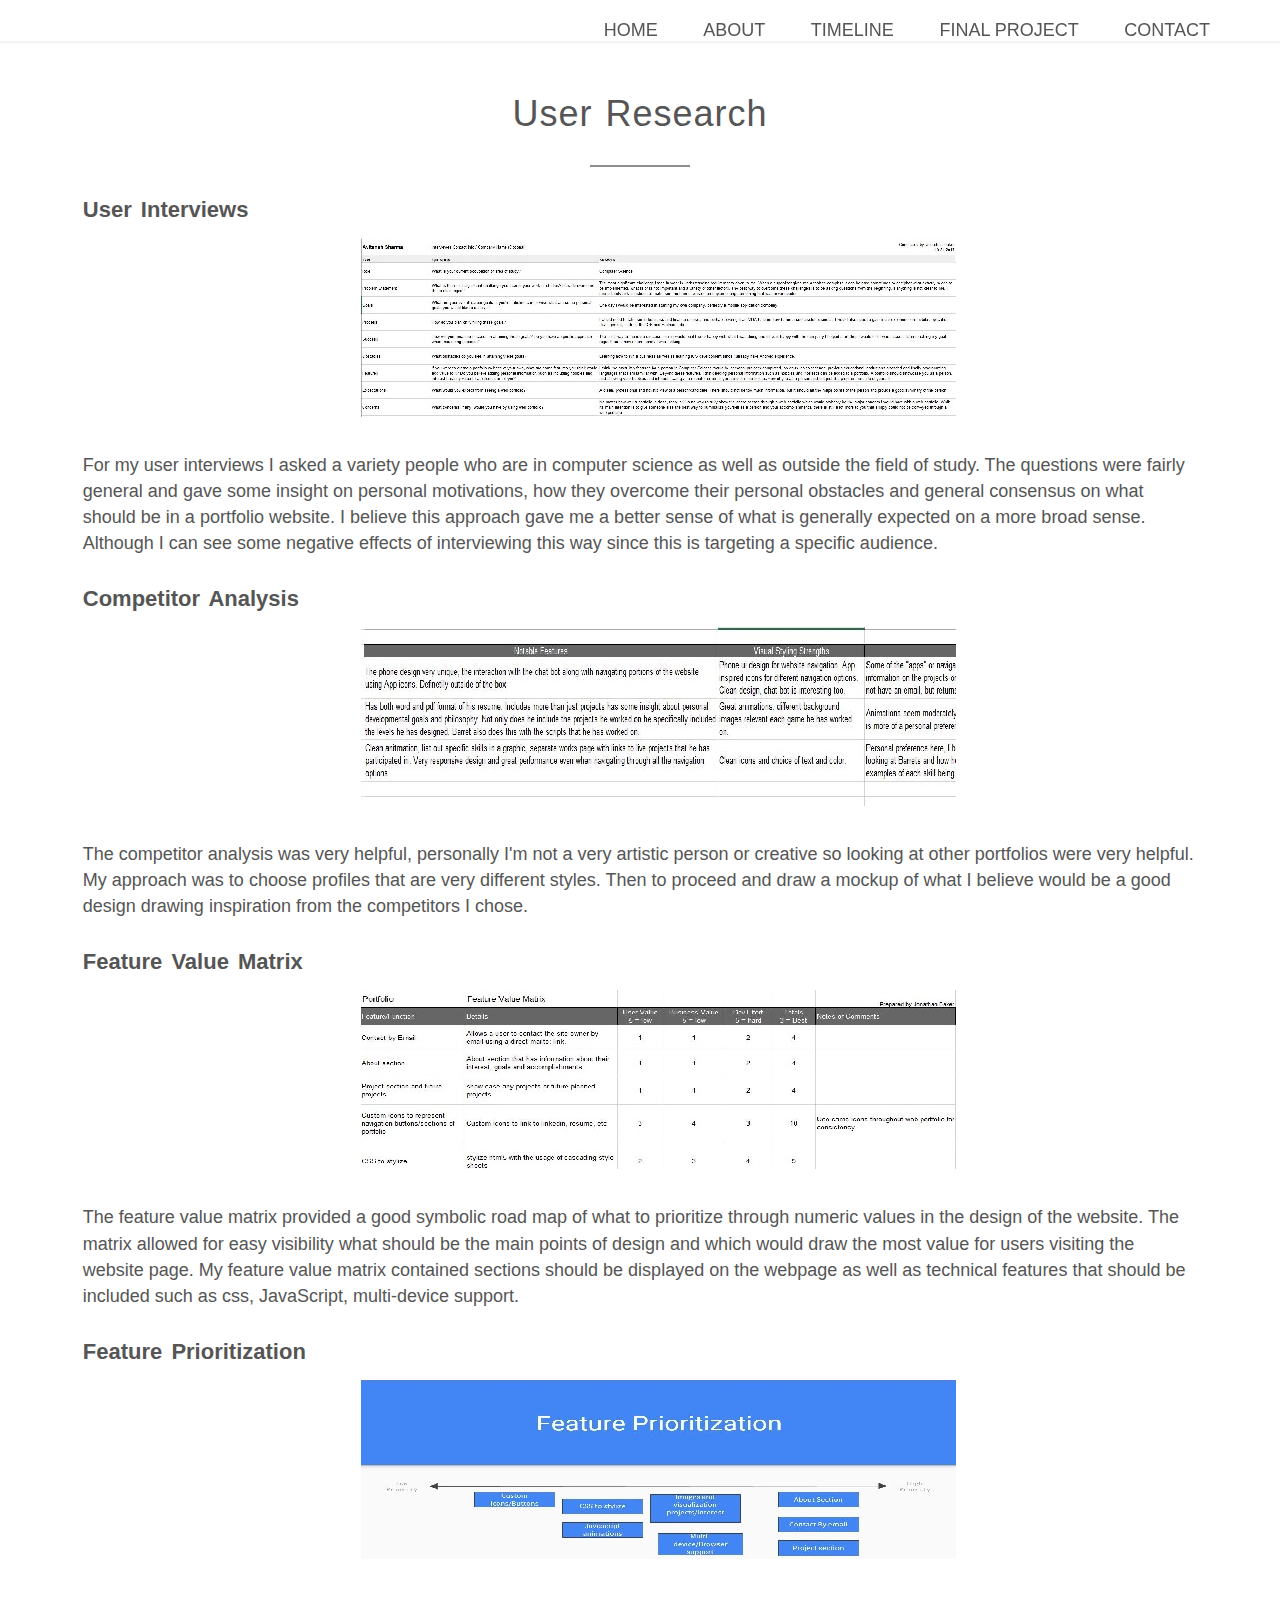
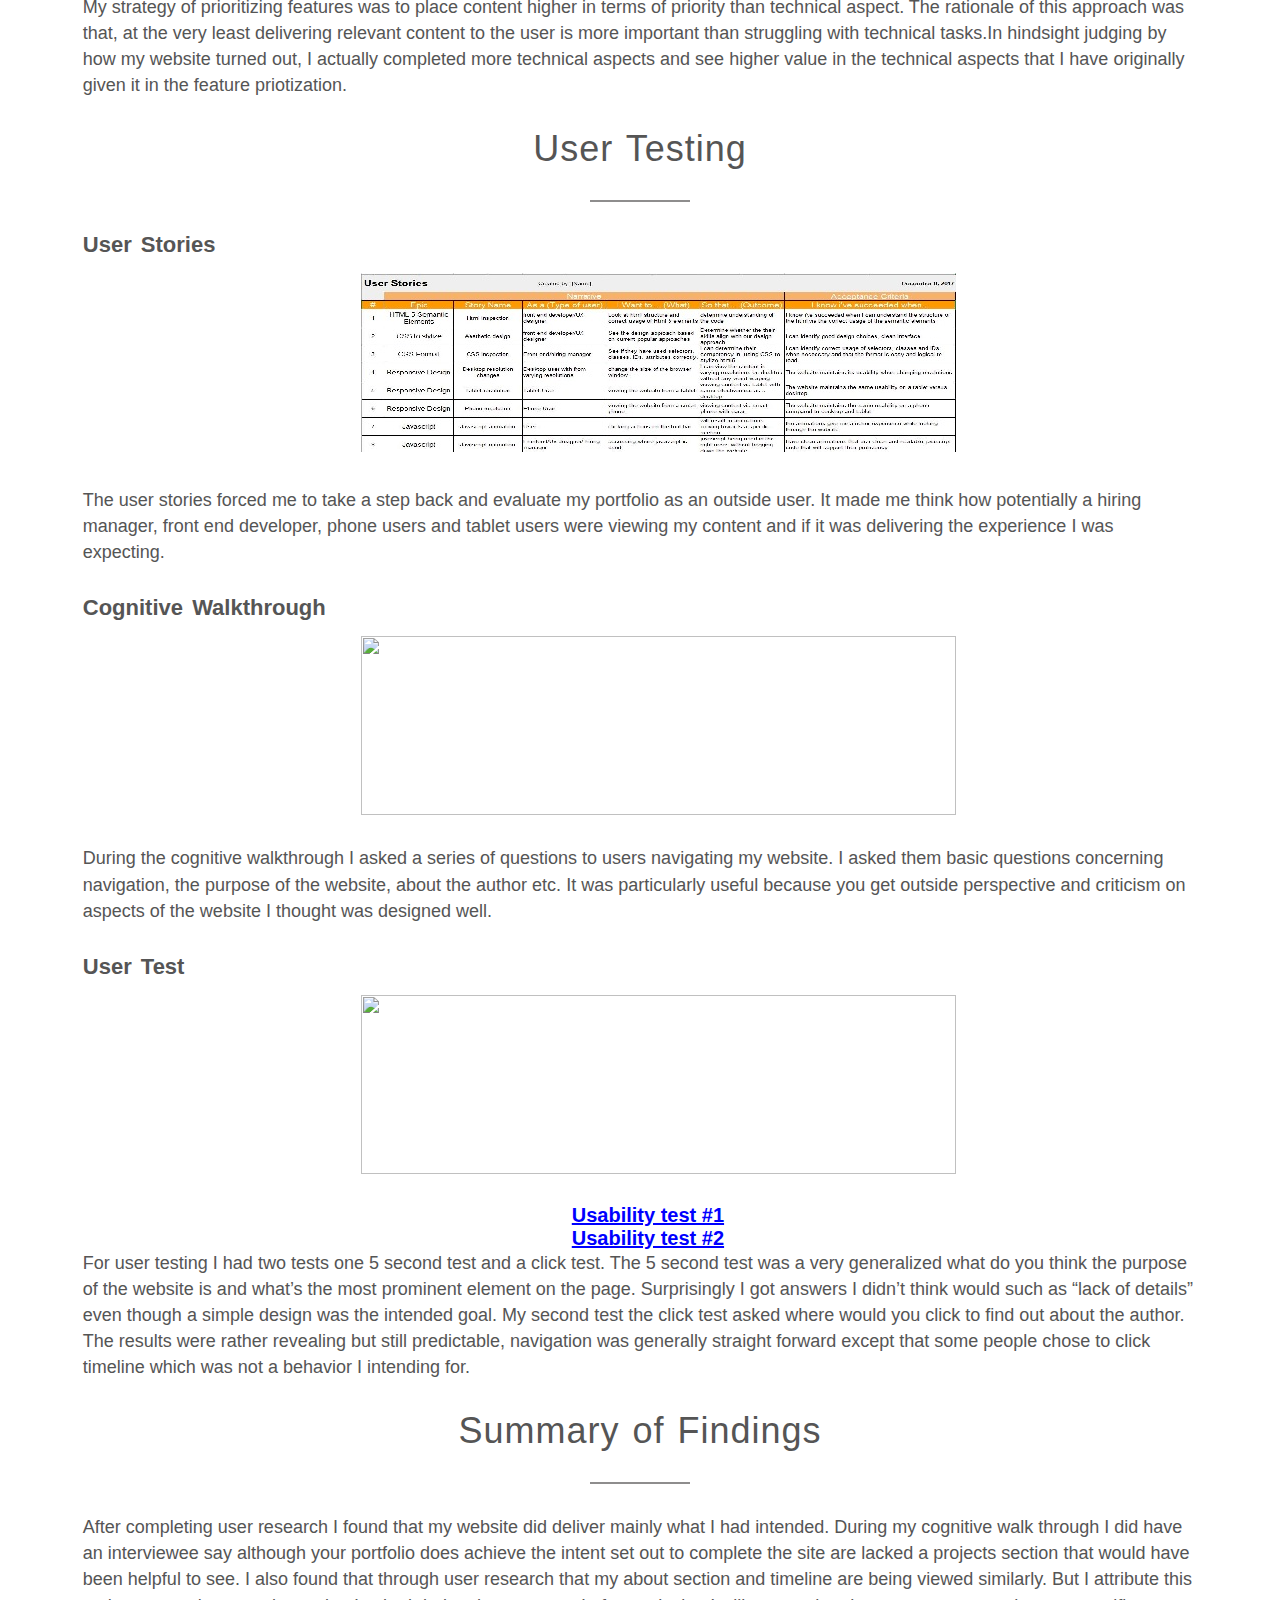
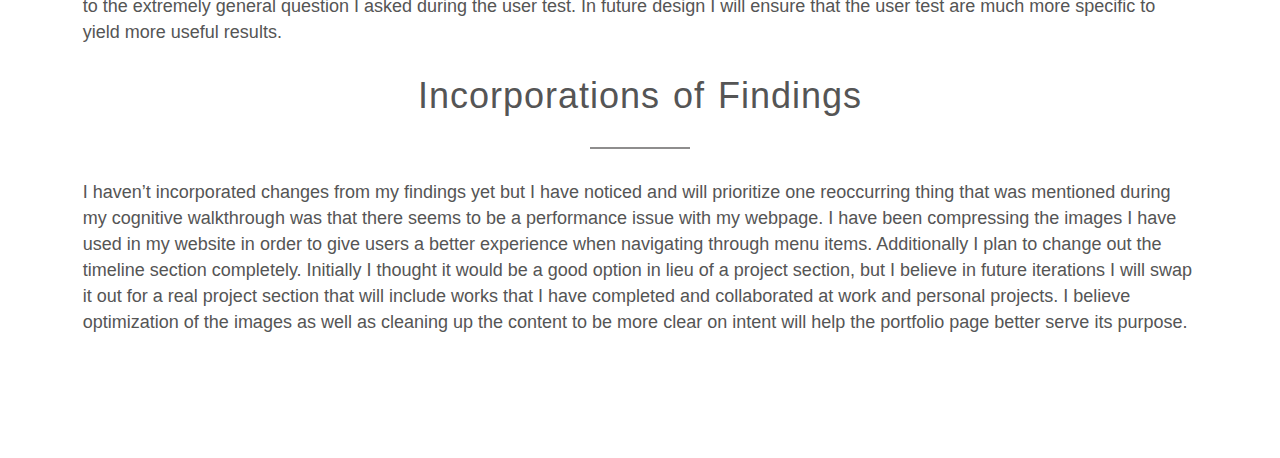
==== commit 6f57b69a: "usuability test links" ====
--- a/FinalProject.html
+++ b/FinalProject.html
@@ -61,22 +61,29 @@
                     The user stories forced me to take a step back and evaluate my portfolio as an outside user. It made me think how potentially a hiring manager, front end developer, phone users and tablet users were viewing my content and if it was delivering the experience I was expecting.</p>
 
                 <h3> Cognitive Walkthrough</h3>
+                <a  href="https://drive.google.com/open?id=1r-3-6iqgC9sWgmIpzu0Y6l1Z9Dr8w_zr-z6jLijoLxA"><img class ="UR" src="resources/img/CogMin.jpg"></a>
                 <p class="about-me">
-                   During the cognitive walkthrough I asked a series of questions to users navigating my website. I asked them basic questions concerning navigation, the purpose of the website, about the author etc. It was particularly useful because you get outside perspective and criticism on aspects of the website I thought was designed well.
-                   </p>
+                    During the cognitive walkthrough I asked a series of questions to users navigating my website. I asked them basic questions concerning navigation, the purpose of the website, about the author etc. It was particularly useful because you get outside perspective and criticism on aspects of the website I thought was designed well.
+                </p>
 
                 <h3> User Test</h3>
+                <img class ="UR" src="resources/img/userTestMin.jpg">
+                <a href="https://usabilityhub.com/tests/cb025ddd4d3b/results/688b7f885887"></a>
+                <a href="https://usabilityhub.com/tests/cb025ddd4d3b/results/688b7f885887"><font color ="blue" margi>&nbsp;&nbsp;&nbsp;&nbsp;&nbsp;&nbsp;&nbsp;&nbsp;&nbsp;&nbsp;&nbsp;&nbsp;&nbsp;&nbsp;&nbsp;&nbsp;&nbsp;&nbsp;&nbsp;&nbsp;&nbsp;&nbsp;&nbsp;&nbsp;&nbsp;&nbsp;&nbsp;&nbsp;&nbsp;&nbsp;&nbsp;&nbsp;&nbsp;&nbsp;&nbsp;&nbsp;&nbsp;&nbsp;&nbsp;&nbsp;&nbsp;&nbsp;&nbsp;&nbsp;&nbsp;&nbsp;&nbsp;&nbsp;&nbsp;&nbsp;&nbsp;&nbsp;&nbsp;&nbsp;&nbsp;&nbsp;&nbsp;&nbsp;&nbsp;&nbsp;&nbsp;&nbsp;&nbsp;&nbsp;&nbsp;&nbsp;&nbsp;&nbsp;&nbsp;&nbsp;&nbsp;&nbsp;&nbsp;&nbsp;&nbsp;&nbsp;&nbsp;&nbsp;&nbsp;&nbsp;&nbsp;&nbsp;&nbsp;&nbsp;&nbsp;&nbsp;&nbsp;&nbsp;<u><b>Usability test #1</b></u></font></a>
+
+                <a href="https://usabilityhub.com/tests/3b0b83e9da4c/results/f5c11f40da5f"><font color ="blue" margi>&nbsp;&nbsp;&nbsp;&nbsp;&nbsp;&nbsp;&nbsp;&nbsp;&nbsp;&nbsp;&nbsp;&nbsp;&nbsp;&nbsp;&nbsp;&nbsp;&nbsp;&nbsp;&nbsp;&nbsp;&nbsp;&nbsp;&nbsp;&nbsp;&nbsp;&nbsp;&nbsp;&nbsp;&nbsp;&nbsp;&nbsp;&nbsp;&nbsp;&nbsp;&nbsp;&nbsp;&nbsp;&nbsp;&nbsp;&nbsp;&nbsp;&nbsp;&nbsp;&nbsp;&nbsp;&nbsp;&nbsp;&nbsp;&nbsp;&nbsp;&nbsp;&nbsp;&nbsp;&nbsp;&nbsp;&nbsp;&nbsp;&nbsp;&nbsp;&nbsp;&nbsp;&nbsp;&nbsp;&nbsp;&nbsp;&nbsp;&nbsp;&nbsp;&nbsp;&nbsp;&nbsp;&nbsp;&nbsp;&nbsp;&nbsp;&nbsp;&nbsp;&nbsp;&nbsp;&nbsp;&nbsp;&nbsp;&nbsp;&nbsp;&nbsp;&nbsp;&nbsp;&nbsp;<u><b>Usability test #2</b></u></font></a>
                 <p class="about-me">
-                   For user testing I had two tests one 5 second test and a click test. The 5 second test was a very generalized what do you think the purpose of the website is and what’s the most prominent element on the page. Surprisingly  I got answers I didn’t think would such as “lack of details” even though a simple design was the intended goal. My second test the click test asked where would you click to find out about the author. The results were rather revealing but still predictable, navigation was generally straight forward except that some people chose to click timeline which was not a behavior I intending for.</p>
+                    For user testing I had two tests one 5 second test and a click test. The 5 second test was a very generalized what do you think the purpose of the website is and what’s the most prominent element on the page. Surprisingly  I got answers I didn’t think would such as “lack of details” even though a simple design was the intended goal. My second test the click test asked where would you click to find out about the author. The results were rather revealing but still predictable, navigation was generally straight forward except that some people chose to click timeline which was not a behavior I intending for.</p>
+
 
                 <h2> Summary of Findings</h2>
-                  <p class="about-me">
-                  After completing user research I found that my website did deliver mainly what I had intended. During my cognitive walk through I did have an interviewee say although your portfolio does achieve the intent set out to complete the site are lacked a projects section that would have been helpful to see. I also found that through user research that my about section and timeline are being viewed similarly. But I attribute this to the extremely general question I asked during the user test. In future design I will ensure that the user test are much more specific to yield more useful results.</p>
+                <p class="about-me">
+                    After completing user research I found that my website did deliver mainly what I had intended. During my cognitive walk through I did have an interviewee say although your portfolio does achieve the intent set out to complete the site are lacked a projects section that would have been helpful to see. I also found that through user research that my about section and timeline are being viewed similarly. But I attribute this to the extremely general question I asked during the user test. In future design I will ensure that the user test are much more specific to yield more useful results.</p>
 
                 <h2> Incorporations of Findings</h2>
-                 <p class="about-me">
-                 I haven’t incorporated changes from my findings yet but I have noticed and will prioritize one reoccurring thing that was mentioned during my cognitive walkthrough was that there seems to be a performance issue with my webpage. I have been compressing the images I have used in my website in order to give users a better experience when navigating through menu items. Additionally I plan to change out the timeline section completely. Initially I thought it would be a good option in lieu of a project section, but I believe in future iterations I will swap it out for a real project section that will include works that I have completed and collaborated at work and personal projects. I believe optimization of the images as well as cleaning up the content to be more clear on intent will help the portfolio page better serve its purpose.</p>
-                
+                <p class="about-me">
+                    I haven’t incorporated changes from my findings yet but I have noticed and will prioritize one reoccurring thing that was mentioned during my cognitive walkthrough was that there seems to be a performance issue with my webpage. I have been compressing the images I have used in my website in order to give users a better experience when navigating through menu items. Additionally I plan to change out the timeline section completely. Initially I thought it would be a good option in lieu of a project section, but I believe in future iterations I will swap it out for a real project section that will include works that I have completed and collaborated at work and personal projects. I believe optimization of the images as well as cleaning up the content to be more clear on intent will help the portfolio page better serve its purpose.</p>
+
 
             </div>
         </section>
--- a/resources/css/style.css
+++ b/resources/css/style.css
@@ -152,7 +152,8 @@
 /*HEADER*/
 /*-------------------------*/
 header{
-    background-image:linear-gradient(rgba(255, 255, 255, 0), rgba(0, 0, 0, 0.4)), url(img/133D-min-min.jpg);
+  /*  background-image:linear-gradient(rgba(255, 255, 255, 0), rgba(0, 0, 0, 0.4)), url(img/133D-min-min.jpg); */
+    background-color: grey;
     background-size: cover;
     background-position: center;
     height: 100vh;
